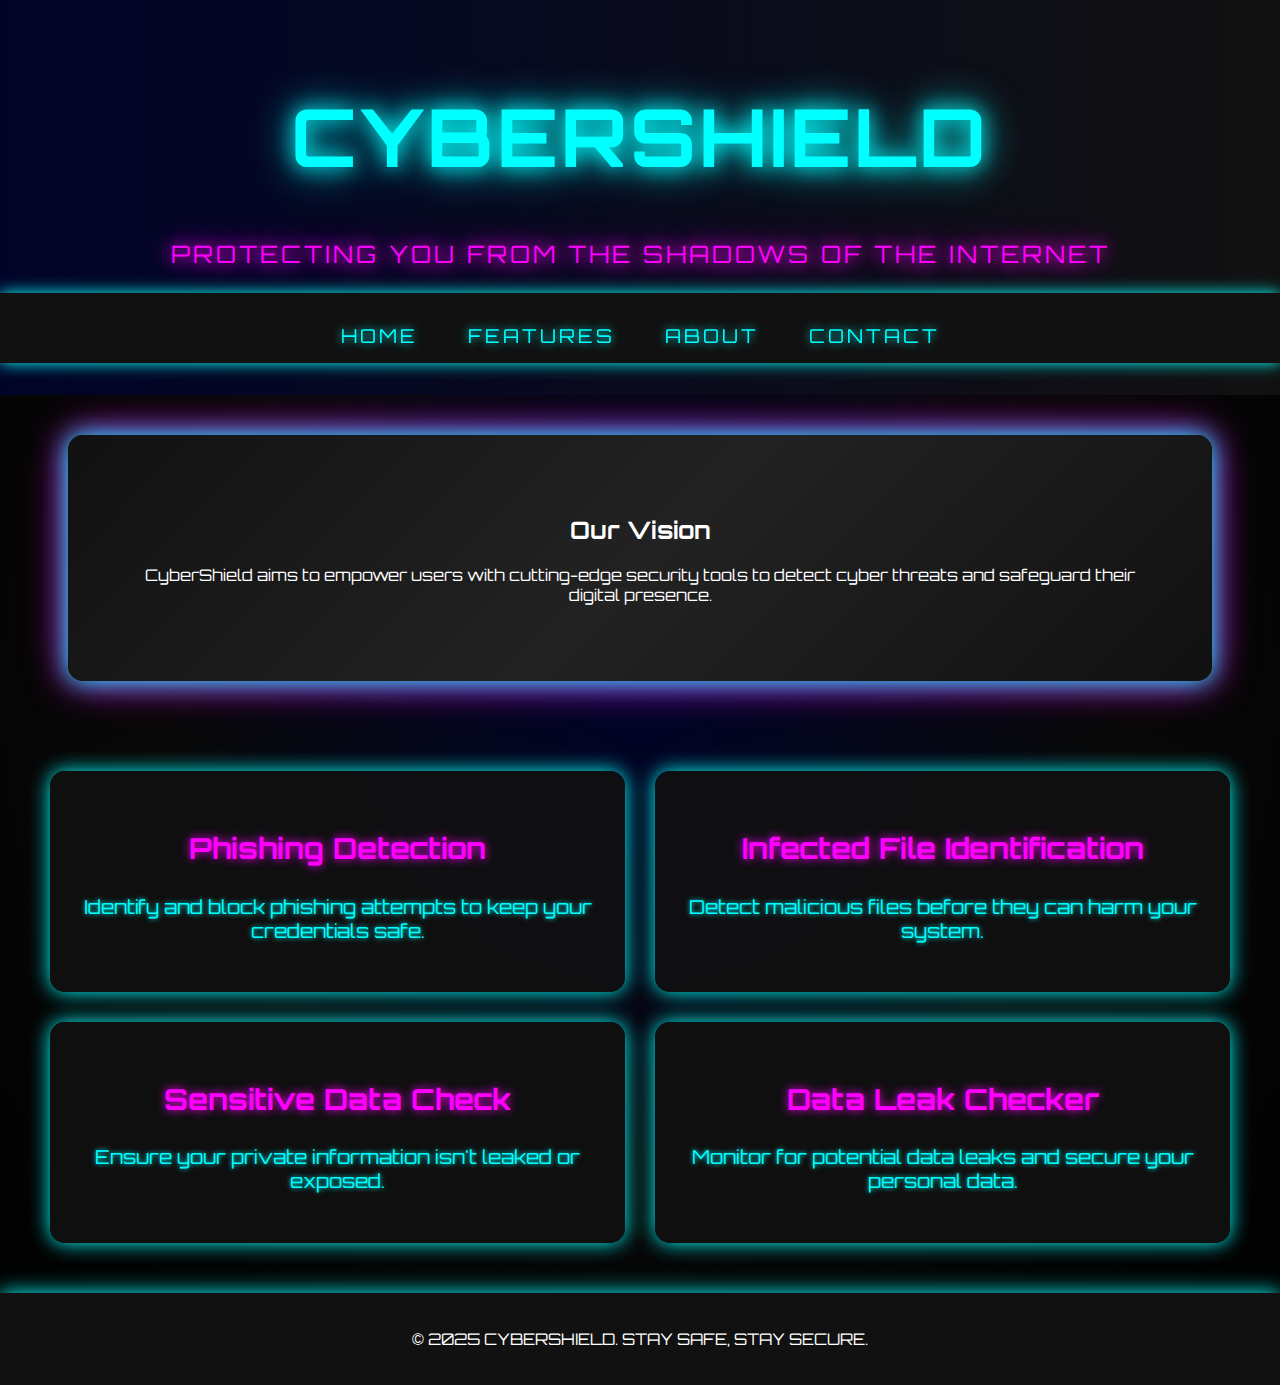
==== final.html @ 7f64ae43 "new" ====
<!DOCTYPE html>
<html lang="en">
<head>
    <meta charset="UTF-8">
    <meta name="viewport" content="width=device-width, initial-scale=1.0">
    <title>CyberShield - Secure Your Digital World</title>
    <link rel="stylesheet" href="styles.css">
    <link href="https://fonts.googleapis.com/css2?family=Orbitron&display=swap" rel="stylesheet">
</head>
<body>
    <header class="animated-header">
        <h1>CyberShield</h1>
        <p class="tagline">Protecting You from the Shadows of the Internet</p>
        <nav>
            <ul>
                <li><a href="#home">Home</a></li>
                <li><a href="#features">Features</a></li>
                <li><a href="#about">About</a></li>
                <li><a href="#contact">Contact</a></li>
            </ul>
        </nav>
    </header>

    <section class="vision-section" id="about">
        <h2>Our Vision</h2>
        <p>CyberShield aims to empower users with cutting-edge security tools to detect cyber threats and safeguard their digital presence.</p>
    </section>

    <section class="feature-box" id="features">
        <div class="feature feature1">
            <h3>Phishing Detection</h3>
            <p>Identify and block phishing attempts to keep your credentials safe.</p>
        </div>
        <div class="feature feature2">
            <h3>Infected File Identification</h3>
            <p>Detect malicious files before they can harm your system.</p>
        </div>
        <div class="feature feature3">
            <h3>Sensitive Data Check</h3>
            <p>Ensure your private information isn't leaked or exposed.</p>
        </div>
        <div class="feature feature4">
            <h3>Data Leak Checker</h3>
            <p>Monitor for potential data leaks and secure your personal data.</p>
        </div>
    </section>

    <footer>
        <p>&copy; 2025 CyberShield. Stay Safe, Stay Secure.</p>
    </footer>
</body>
</html>
---- styles.css ----
body {
    font-family: 'Orbitron', sans-serif;
    margin: 0;
    padding: 0;
    background: radial-gradient(circle at center, #000428, #080808, #000);
    color: #ffffff;
    overflow-x: hidden;
}

.animated-header {
    text-align: center;
    padding: 2rem 0;
    background: linear-gradient(to right, #000428, #111);
    text-transform: uppercase;
    color: #0ff;
    text-shadow: 0 0 20px #0ff, 0 0 40px #0ff;
    animation: cyberGlow 1.5s infinite alternate;
    font-size: 2.5rem;
    letter-spacing: 3px;
}

@keyframes cyberGlow {
    from {
        text-shadow: 0 0 10px #0ff, 0 0 30px #0ff;
    }
    to {
        text-shadow: 0 0 25px #0ff, 0 0 50px #0ff;
    }
}

.tagline {
    font-size: 1.5rem;
    color: #ff00ff;
    text-shadow: 0 0 15px #ff00ff, 0 0 30px #ff00ff;
    animation: flicker 2s infinite alternate;
}

@keyframes flicker {
    0% {
        opacity: 1;
    }
    50% {
        opacity: 0.8;
    }
    100% {
        opacity: 1;
    }
}

nav {
    background: #111;
    padding: 10px 0;
    box-shadow: 0 0 15px #00ffff;
    position: sticky;
    top: 0;
    width: 100%;
    z-index: 1000;
    transition: background 0.3s;
}

nav:hover {
    background: #222;
}

nav ul {
    list-style: none;
    text-align: center;
    padding: 0;
    margin: 0;
    display: flex;
    justify-content: center;
    gap: 20px;
}

nav ul li {
    display: inline;
}

nav ul li a {
    text-decoration: none;
    color: #00ffff;
    font-size: 1.2rem;
    padding: 10px 15px;
    transition: 0.3s;
    text-shadow: 0 0 10px #00ffff;
    border-radius: 5px;
}

nav ul li a:hover {
    color: #ffffff;
    background: rgba(0, 255, 255, 0.2);
    box-shadow: 0 0 10px #00ffff;
}

.vision-section {
    text-align: center;
    padding: 60px;
    background: linear-gradient(135deg, #111, #222, #111);
    box-shadow: 0px 0px 25px #00ffff, 0px 0px 40px #ff00ff;
    border-radius: 15px;
    margin: 40px auto;
    width: 80%;
    transition: transform 0.3s ease-in-out, background 0.5s;
    position: relative;
    overflow: hidden;
    animation: fadeIn 1.5s ease-in-out;
}

.vision-section:hover {
    transform: scale(1.08);
    background: linear-gradient(135deg, #222, #333, #111);
    box-shadow: 0px 0px 50px #00ffff, 0px 0px 70px #ff00ff;
}

.feature-box {
    display: grid;
    grid-template-columns: repeat(2, 1fr);
    gap: 30px;
    padding: 50px;
    justify-content: center;
    align-items: center;
}

.feature {
    background: rgba(17, 17, 17, 0.9);
    padding: 30px;
    border-radius: 15px;
    text-align: center;
    box-shadow: 0px 0px 20px #00ffff;
    transition: transform 0.3s, box-shadow 0.3s;
}

.feature:hover {
    transform: scale(1.12);
    box-shadow: 0px 0px 30px #00ffff;
}

.feature h3 {
    font-size: 1.8rem;
    color: #ff00ff;
    text-shadow: 0 0 10px #ff00ff;
}

.feature p {
    font-size: 1.2rem;
    color: #00ffff;
    text-shadow: 0 0 5px #00ffff;
}

footer {
    text-align: center;
    padding: 20px;
    background: #111;
    color: #ffffff;
    font-size: 1rem;
    text-transform: uppercase;
    box-shadow: 0px 0px 20px #00ffff;
}
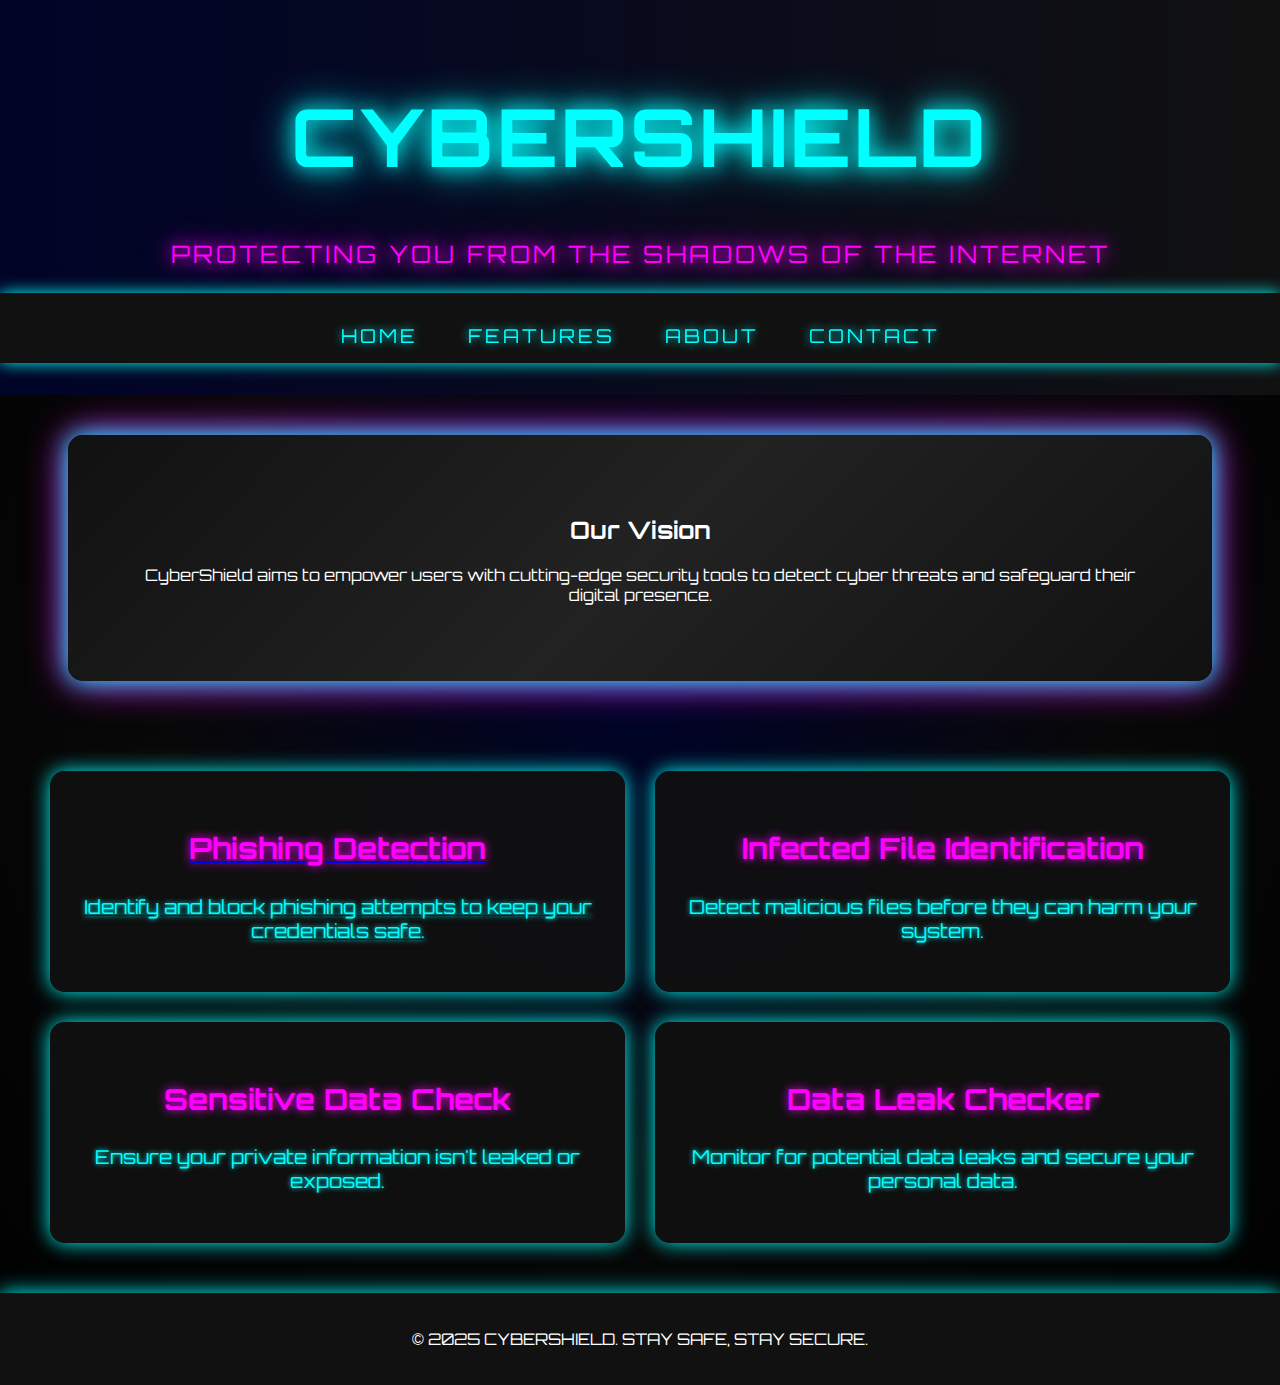
==== commit afdadd88: "add" ====
--- a/final.html
+++ b/final.html
@@ -28,8 +28,10 @@
 
     <section class="feature-box" id="features">
         <div class="feature feature1">
-            <h3>Phishing Detection</h3>
-            <p>Identify and block phishing attempts to keep your credentials safe.</p>
+            <a href="phishing.html" class="features"> <h3>Phishing Detection</h3>
+                <p>Identify and block phishing attempts to keep your credentials safe.</p></a>
+            <!-- <h3>Phishing Detection</h3>
+            <p>Identify and block phishing attempts to keep your credentials safe.</p> -->
         </div>
         <div class="feature feature2">
             <h3>Infected File Identification</h3>
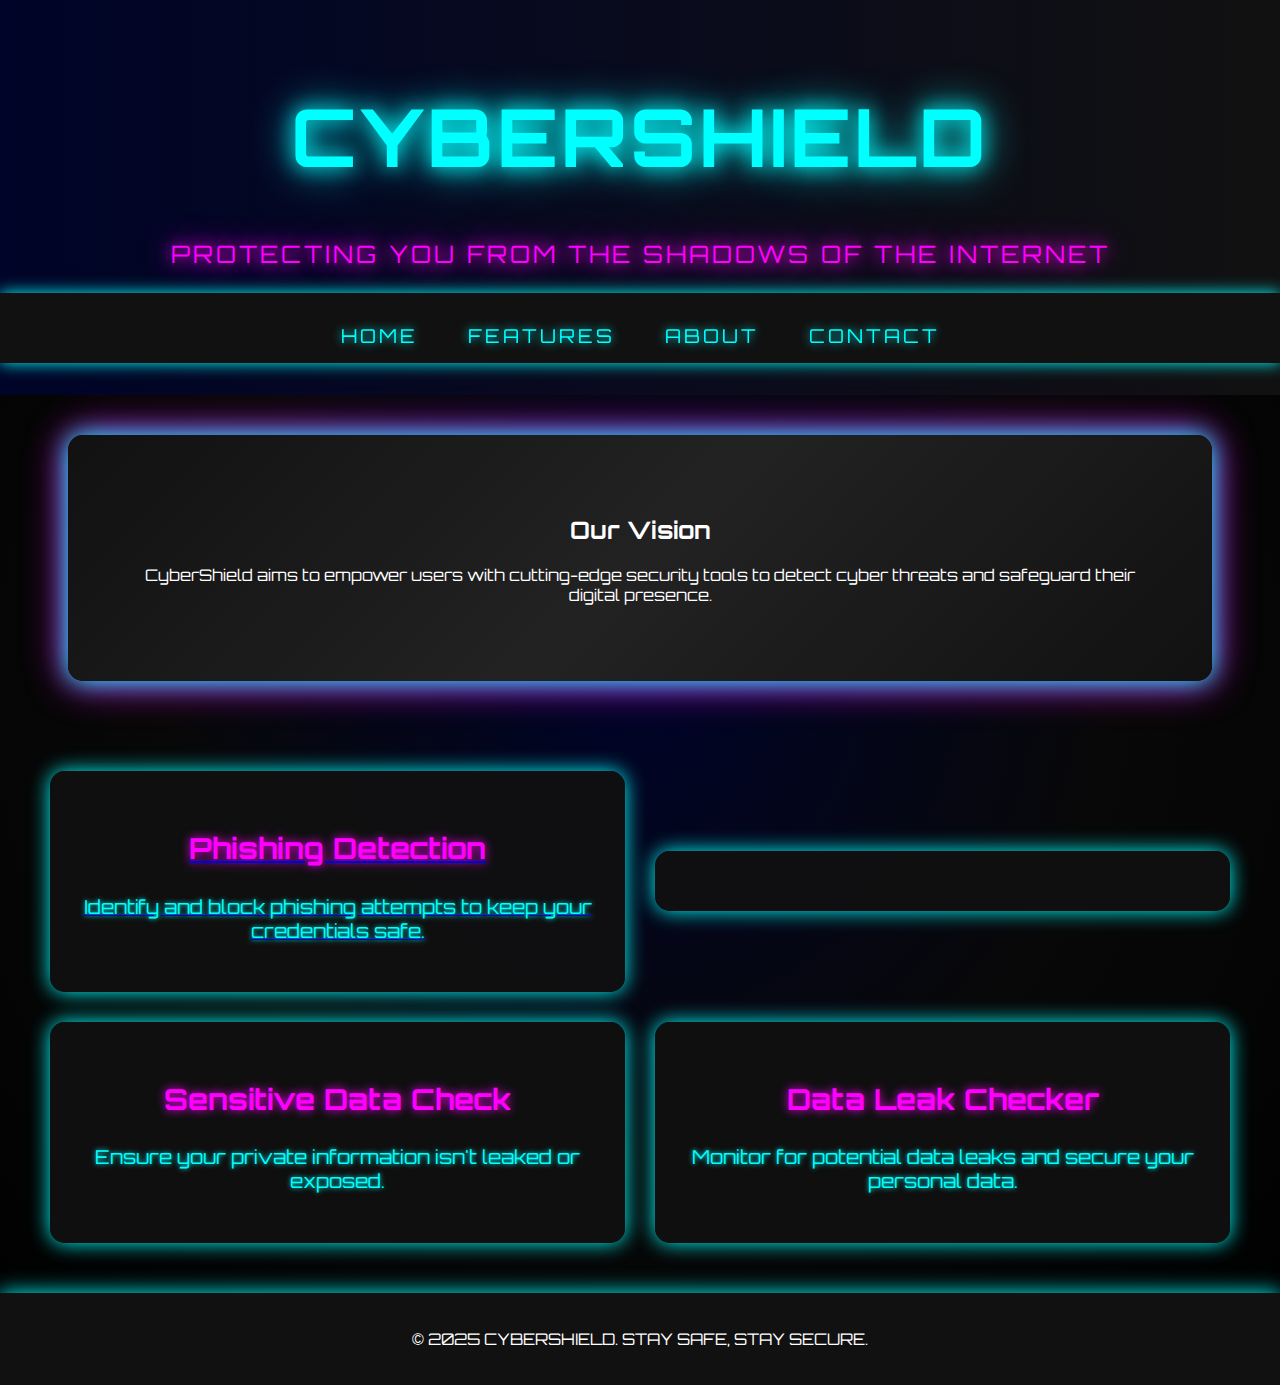
==== commit 245068b7: "some changes in final.html" ====
--- a/final.html
+++ b/final.html
@@ -34,8 +34,9 @@
             <p>Identify and block phishing attempts to keep your credentials safe.</p> -->
         </div>
         <div class="feature feature2">
-            <h3>Infected File Identification</h3>
-            <p>Detect malicious files before they can harm your system.</p>
+        
+            <!-- <h3>Infected File Identification</h3>
+            <p>Detect malicious files before they can harm your system.</p> -->
         </div>
         <div class="feature feature3">
             <h3>Sensitive Data Check</h3>
